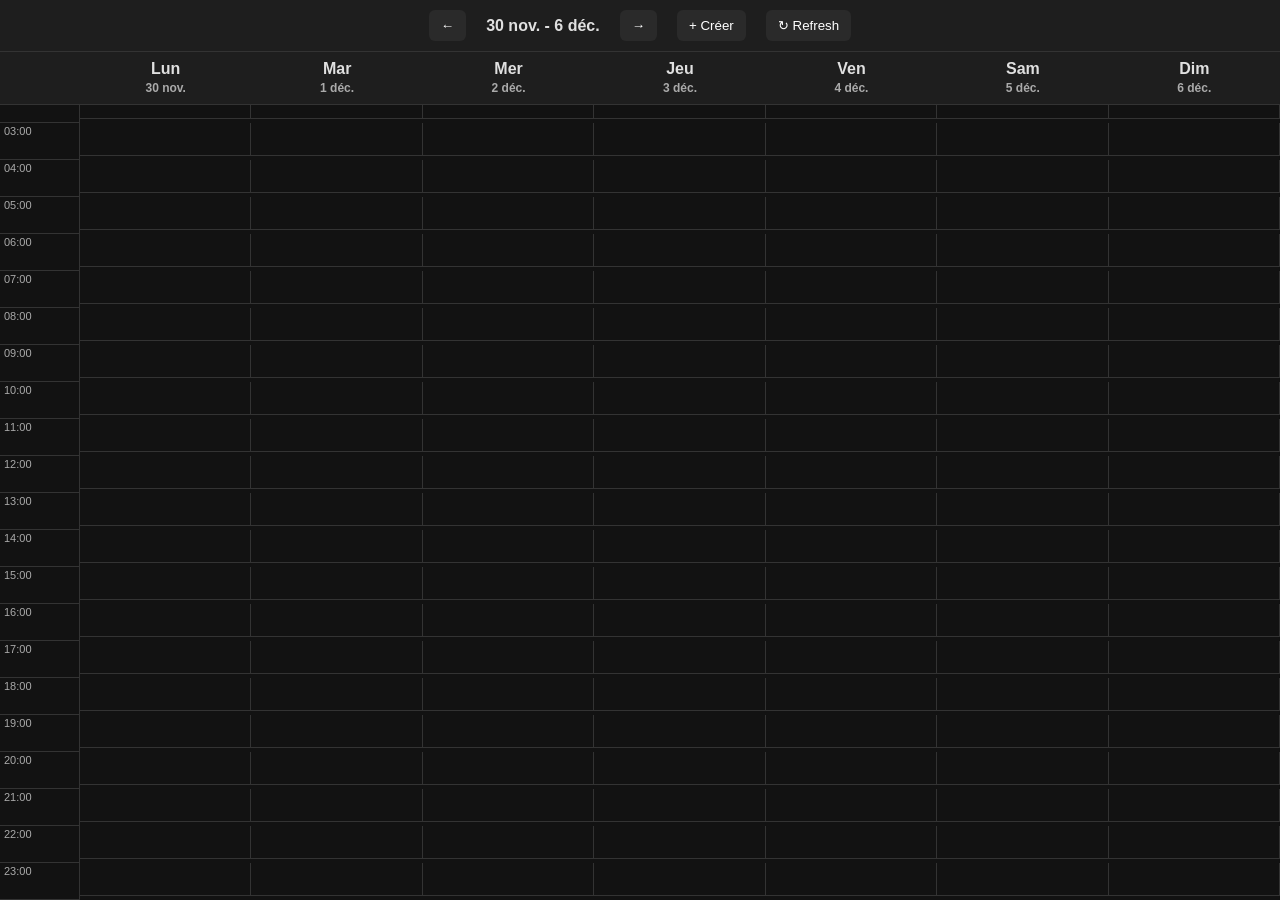
==== index.html @ 89fd9680 "Refactor event handling to use timestamps Refactor event loading and saving logic to use timestamps " ====
<!DOCTYPE html>
<html lang="fr">
<head>
  <meta charset="UTF-8">
  <title>Calendrier</title>
  <link rel="stylesheet" href="style2.css">
</head>

<body>

<div class="calendar">

  <!-- NAV -->
  <div class="nav">
    <button id="prev">←</button>

    <div id="weekLabel"></div>

    <button id="next">→</button>

    <button id="openModal">+ Créer</button>
    <button id="refresh">↻ Refresh</button>
  </div>

  <!-- HEADER -->
  <div class="header">
    <div></div><div></div><div></div><div></div>
    <div></div><div></div><div></div><div></div>
  </div>

  <!-- GRID -->
  <div class="grid"></div>

</div>

<!-- MODAL -->
<div id="modal" class="modal hidden">
  <div class="modal-content">

    <h3>Créer un événement</h3>

    <label>Nom</label>
    <input id="eventName" type="text">

    <label>Date</label>
    <input id="eventDate" type="date">

    <label>Heure</label>
    <input id="eventHour" type="number" step="0.25">

    <label>Durée (minutes)</label>
    <input id="eventDuration" type="number">

    <label>Type</label>
    <select id="eventType">
      <option value="sport">Sport</option>
      <option value="evenement">Evenement</option>
    </select>

    <div class="modal-actions">
      <button id="closeModal">Annuler</button>
      <button id="saveEvent">Créer</button>
    </div>

  </div>
</div>

<script>

let currentDate = new Date();
let eventsData = JSON.parse(localStorage.getItem("events") || "[]");

const grid = document.querySelector(".grid");
const weekLabel = document.getElementById("weekLabel");
const modal = document.getElementById("modal");

let mondayGlobal = null;

/* =========================
   CALENDAR
========================= */
function updateCalendar() {

  grid.innerHTML = "";

  const day = currentDate.getDay();
  const diff = (day === 0 ? -6 : 1) - day;

  const monday = new Date(currentDate);
  monday.setDate(currentDate.getDate() + diff);
  monday.setHours(0,0,0,0);
  mondayGlobal = monday;

  const options = { day: "numeric", month: "short" };
  const names = ["Lun","Mar","Mer","Jeu","Ven","Sam","Dim"];

  const headerDays = document.querySelectorAll(".header div:not(:first-child)");

  headerDays.forEach((el, i) => {
    const d = new Date(monday);
    d.setDate(monday.getDate() + i);
    el.innerHTML = `${names[i]}<br><span>${d.toLocaleDateString("fr-FR", options)}</span>`;
  });

  const sunday = new Date(monday);
  sunday.setDate(monday.getDate() + 6);

  weekLabel.textContent =
    `${monday.toLocaleDateString("fr-FR", options)} - ${sunday.toLocaleDateString("fr-FR", options)}`;

  // GRID
  for (let h = 0; h < 24; h++) {

    const hourCell = document.createElement("div");
    hourCell.className = "hour";
    hourCell.textContent = `${h.toString().padStart(2,"0")}:00`;
    grid.appendChild(hourCell);

    for (let d = 0; d < 7; d++) {
      const cell = document.createElement("div");
      cell.className = "cell";
      cell.dataset.hour = h;
      cell.dataset.day = d;
      grid.appendChild(cell);
    }
  }

  requestAnimationFrame(() => {
    grid.scrollTop = 32 * 12;
  });

  loadEvents();
}

/* =========================
   LOAD EVENTS (TIMESTAMP VERSION)
========================= */
function loadEvents() {

  const events = eventsData;

  const pxPerMinute = 32 / 60;

  events.forEach(ev => {

    const start = new Date(ev.start);

    const diffDays = Math.floor(
      (start - mondayGlobal) / (1000 * 60 * 60 * 24)
    );

    if (diffDays < 0 || diffDays > 6) return;

    const hour = start.getHours();
    const minutes = start.getMinutes();

    const cellIndex = hour * 8 + (diffDays + 1);
    const cell = grid.children[cellIndex];

    if (!cell) return;

    const div = document.createElement("div");
    div.className = `event ${ev.type}`;

    div.style.top = (minutes * pxPerMinute) + "px";
    div.style.height = ((ev.end - ev.start) / 60000) * pxPerMinute + "px";

    div.textContent = ev.nom;

    cell.appendChild(div);
  });
}

/* =========================
   NAV
========================= */
document.getElementById("prev").onclick = () => {
  currentDate.setDate(currentDate.getDate() - 7);
  updateCalendar();
};

document.getElementById("next").onclick = () => {
  currentDate.setDate(currentDate.getDate() + 7);
  updateCalendar();
};

/* =========================
   MODAL
========================= */
document.getElementById("openModal").onclick = () => {
  modal.classList.remove("hidden");
};

document.getElementById("closeModal").onclick = () => {
  modal.classList.add("hidden");
};

/* =========================
   REFRESH
========================= */
document.getElementById("refresh").onclick = () => {
  updateCalendar();
};

/* =========================
   SAVE EVENT (TIMESTAMP)
========================= */
document.getElementById("saveEvent").onclick = () => {

  const name = document.getElementById("eventName").value;
  const date = document.getElementById("eventDate").value;
  const hour = parseFloat(document.getElementById("eventHour").value);
  const duration = parseInt(document.getElementById("eventDuration").value);
  const type = document.getElementById("eventType").value;

  const start = new Date(date);
  start.setHours(Math.floor(hour));
  start.setMinutes((hour % 1) * 60);
  start.setSeconds(0);
  start.setMilliseconds(0);

  const end = new Date(start.getTime() + duration * 60000);

  const newEvent = {
    id: crypto.randomUUID(),
    nom: name,
    start: start.getTime(),
    end: end.getTime(),
    type
  };

  eventsData.push(newEvent);
  localStorage.setItem("events", JSON.stringify(eventsData));

  modal.classList.add("hidden");
  updateCalendar();
};

updateCalendar();

</script>

</body>
</html>
---- style2.css ----
body {
  margin: 0;
  font-family: Arial, sans-serif;
  background: #121212;
  color: #e0e0e0;
}

.calendar {
  display: flex;
  flex-direction: column;
  height: 100vh;
}

/* NAV */
.nav {
  display: flex;
  align-items: center;
  justify-content: center;
  gap: 20px;
  padding: 10px;
  background: #1e1e1e;
  border-bottom: 1px solid #333;
}

.nav button {
  background: #2a2a2a;
  border: none;
  color: white;
  padding: 8px 12px;
  border-radius: 6px;
  cursor: pointer;
}

#weekLabel {
  font-weight: bold;
}

/* HEADER */
.header {
  display: grid;
  grid-template-columns: 80px repeat(7, 1fr);
  background: #1e1e1e;
  border-bottom: 1px solid #333;
}

.header div {
  text-align: center;
  padding: 8px;
  font-weight: bold;
}

.header span {
  font-size: 12px;
  color: #aaa;
}

/* GRID */
.grid {
  display: grid;
  grid-template-columns: 80px repeat(7, 1fr);
  flex-grow: 1;
  overflow-y: auto;
}

/* HEURES */
.hour {
  height: 32px;
  font-size: 11px;
  color: #aaa;
  padding: 2px 4px;

  /* bordures propres */
  border-right: 1px solid #333;
  border-bottom: 1px solid #333;
}

/* CELLULES */
.cell {
  height: 32px;
  position: relative;

  /* bordures propres (évite double ligne) */
  border-right: 1px solid #333;
  border-bottom: 1px solid #333;
}

/* EVENTS */
.event {
  position: absolute;
  left: 2px;
  right: 2px;
  border-radius: 6px;
  font-size: 11px;
  padding: 6px 8px; /* 👈 espace intérieur */
  overflow: hidden;

  color: #000; /* 👈 texte noir */
  font-weight: 500;
}

/* TYPES */
.sport { 
  background: #98E87D; }

.evenement { 
  background: #B888DB; }

.modal {
  position: fixed;
  top: 0;
  left: 0;
  width: 100%;
  height: 100%;
  background: rgba(0,0,0,0.6);

  display: flex;
  align-items: center;
  justify-content: center;
}

.hidden {
  display: none;
}

.modal-content {
  background: #1e1e1e;
  padding: 20px;
  border-radius: 10px;
  width: 300px;
  display: flex;
  flex-direction: column;
  gap: 10px;
}

.modal-content input,
.modal-content select {
  padding: 6px;
}

.modal-actions {
  display: flex;
  justify-content: space-between;
  margin-top: 10px;
}
.event {
  position: absolute;
  left: 0;
  right: 0;
  border-radius: 6px;
  cursor: pointer;
}

.resize-handle {
  height: 6px;
  background: rgba(0,0,0,0.2);
  cursor: ns-resize;
  position: absolute;
  bottom: 0;
  left: 0;
  right: 0;
}
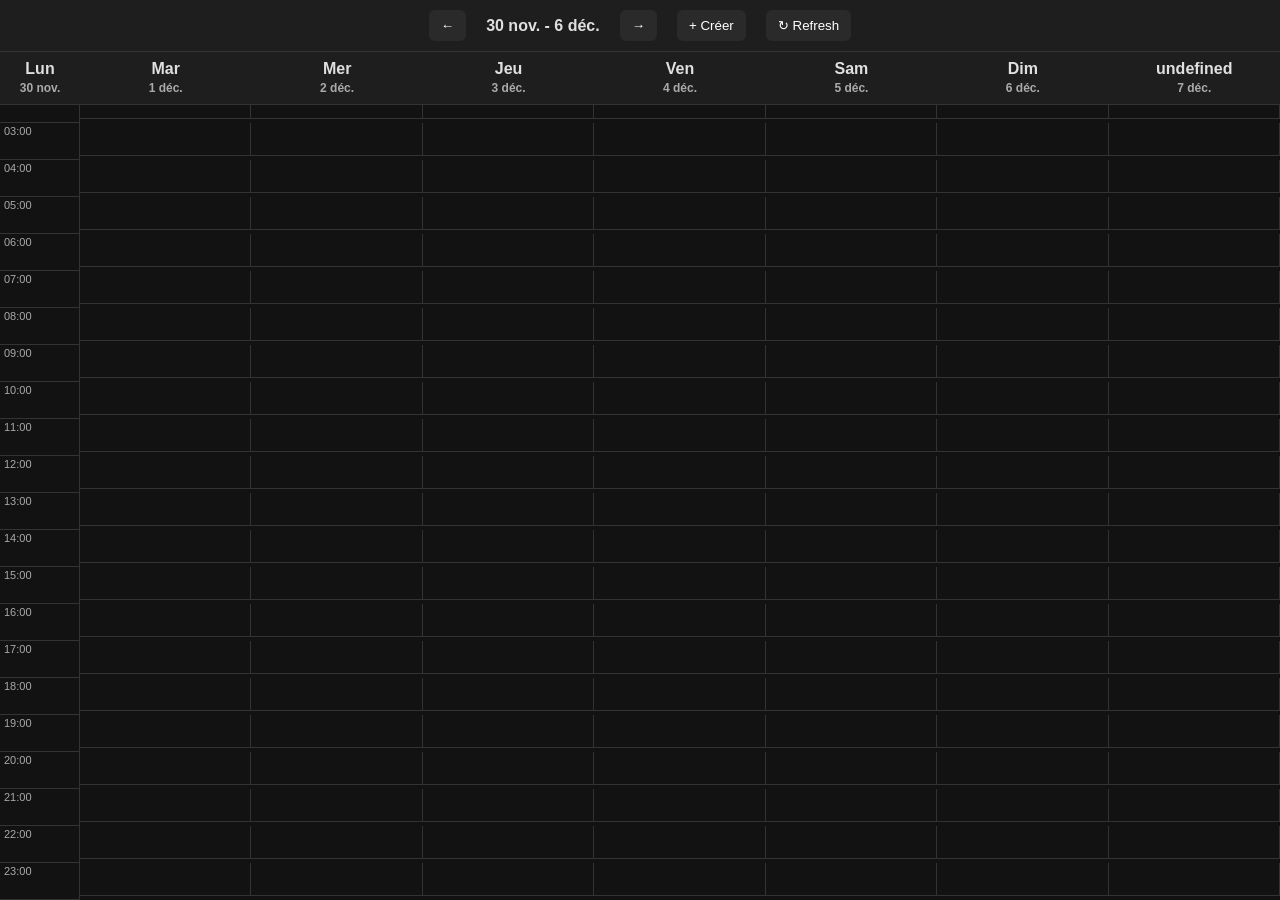
==== commit 39ea23b5: "Update labels and improve event loading logic" ====
--- a/index.html
+++ b/index.html
@@ -45,7 +45,7 @@
     <label>Date</label>
     <input id="eventDate" type="date">
 
-    <label>Heure</label>
+    <label>Heure (ex: 14.5)</label>
     <input id="eventHour" type="number" step="0.25">
 
     <label>Durée (minutes)</label>
@@ -89,12 +89,13 @@
   const monday = new Date(currentDate);
   monday.setDate(currentDate.getDate() + diff);
   monday.setHours(0,0,0,0);
+
   mondayGlobal = monday;
 
   const options = { day: "numeric", month: "short" };
   const names = ["Lun","Mar","Mer","Jeu","Ven","Sam","Dim"];
 
-  const headerDays = document.querySelectorAll(".header div:not(:first-child)");
+  const headerDays = document.querySelectorAll(".header div");
 
   headerDays.forEach((el, i) => {
     const d = new Date(monday);
@@ -119,8 +120,6 @@
     for (let d = 0; d < 7; d++) {
       const cell = document.createElement("div");
       cell.className = "cell";
-      cell.dataset.hour = h;
-      cell.dataset.day = d;
       grid.appendChild(cell);
     }
   }
@@ -133,17 +132,32 @@
 }
 
 /* =========================
-   LOAD EVENTS (TIMESTAMP VERSION)
+   LOAD EVENTS (ROBUSTE)
 ========================= */
 function loadEvents() {
 
-  const events = eventsData;
-
   const pxPerMinute = 32 / 60;
 
-  events.forEach(ev => {
-
-    const start = new Date(ev.start);
+  eventsData.forEach(ev => {
+
+    let start, end;
+
+    // 🟢 FORMAT TIMESTAMP (nouveau)
+    if (ev.start && ev.end) {
+      start = new Date(ev.start);
+      end = new Date(ev.end);
+    }
+
+    // 🟡 FORMAT ANCIEN (compatibilité)
+    else if (ev.date && ev.heure != null) {
+      start = new Date(ev.date);
+      start.setHours(Math.floor(ev.heure));
+      start.setMinutes((ev.heure % 1) * 60);
+
+      end = new Date(start.getTime() + (ev.duree || 60) * 60000);
+    }
+
+    else return;
 
     const diffDays = Math.floor(
       (start - mondayGlobal) / (1000 * 60 * 60 * 24)
@@ -163,7 +177,7 @@
     div.className = `event ${ev.type}`;
 
     div.style.top = (minutes * pxPerMinute) + "px";
-    div.style.height = ((ev.end - ev.start) / 60000) * pxPerMinute + "px";
+    div.style.height = ((end - start) / 60000) * pxPerMinute + "px";
 
     div.textContent = ev.nom;
 
@@ -213,11 +227,12 @@
   const duration = parseInt(document.getElementById("eventDuration").value);
   const type = document.getElementById("eventType").value;
 
+  if (!name || !date || isNaN(hour) || isNaN(duration)) return;
+
   const start = new Date(date);
   start.setHours(Math.floor(hour));
   start.setMinutes((hour % 1) * 60);
   start.setSeconds(0);
-  start.setMilliseconds(0);
 
   const end = new Date(start.getTime() + duration * 60000);
 
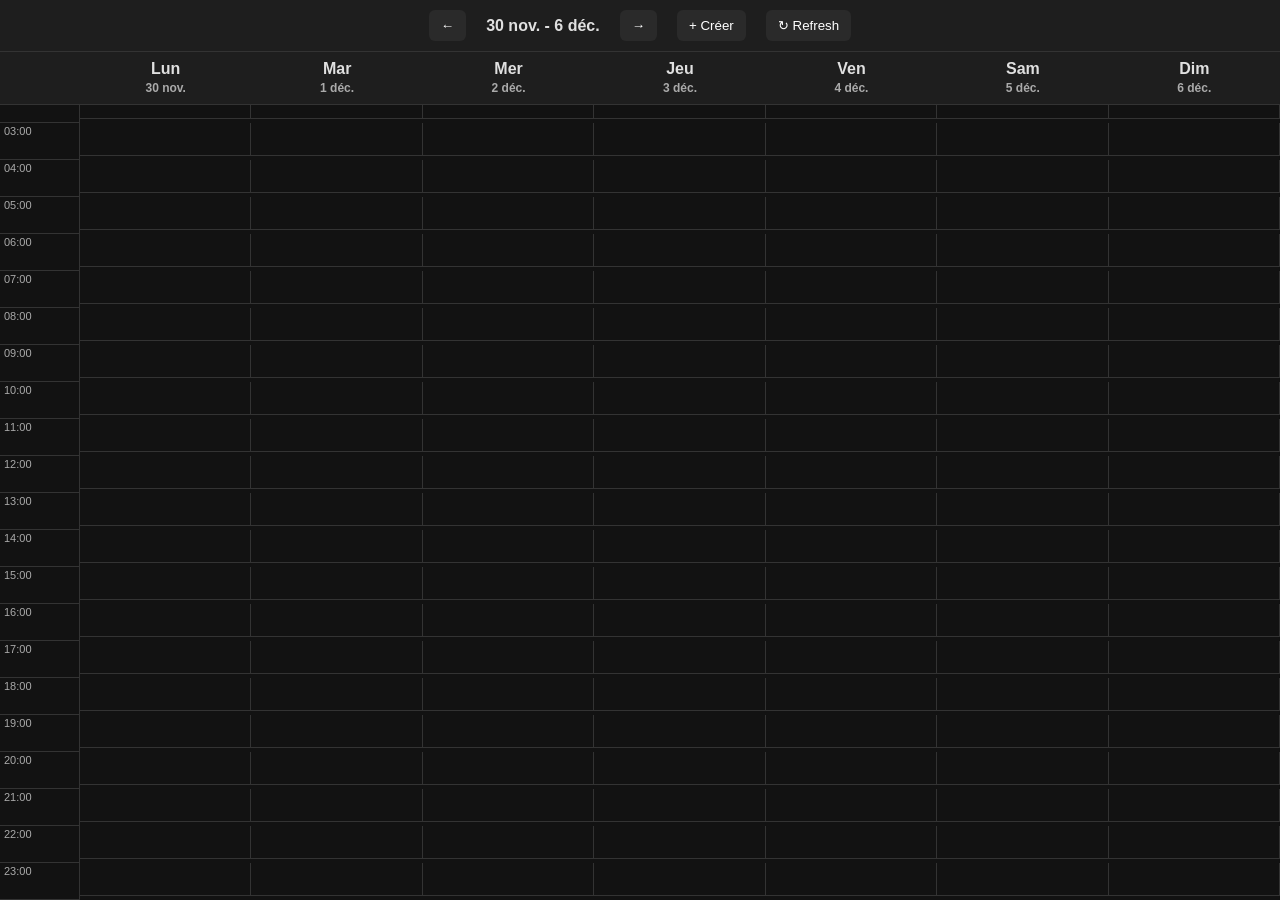
==== commit 1135a873: "Refactor header and update days selection logic Updated header structure and modified header days se" ====
--- a/index.html
+++ b/index.html
@@ -23,10 +23,16 @@
   </div>
 
   <!-- HEADER -->
-  <div class="header">
-    <div></div><div></div><div></div><div></div>
-    <div></div><div></div><div></div><div></div>
-  </div>
+<div class="header">
+  <div class="hour-header"></div> <!-- IMPORTANT -->
+  <div></div>
+  <div></div>
+  <div></div>
+  <div></div>
+  <div></div>
+  <div></div>
+  <div></div>
+</div>
 
   <!-- GRID -->
   <div class="grid"></div>
@@ -95,7 +101,7 @@
   const options = { day: "numeric", month: "short" };
   const names = ["Lun","Mar","Mer","Jeu","Ven","Sam","Dim"];
 
-  const headerDays = document.querySelectorAll(".header div");
+  const headerDays = document.querySelectorAll(".header div:not(.hour-header)");
 
   headerDays.forEach((el, i) => {
     const d = new Date(monday);
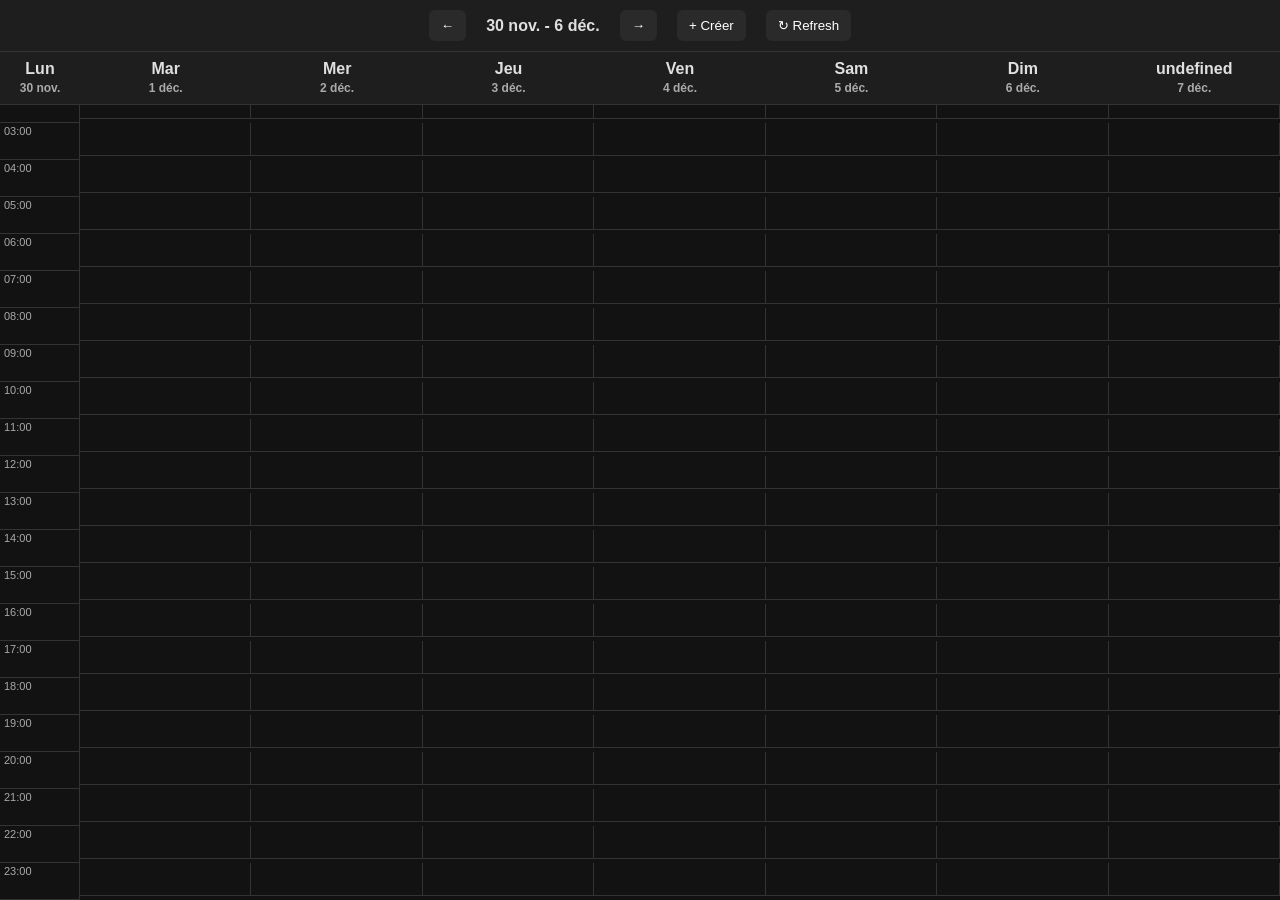
==== commit fdb31188: "Refactor event form and loading/saving logic Updated event form fields and load/save logic to includ" ====
--- a/index.html
+++ b/index.html
@@ -23,16 +23,10 @@
   </div>
 
   <!-- HEADER -->
-<div class="header">
-  <div class="hour-header"></div> <!-- IMPORTANT -->
-  <div></div>
-  <div></div>
-  <div></div>
-  <div></div>
-  <div></div>
-  <div></div>
-  <div></div>
-</div>
+  <div class="header">
+    <div></div><div></div><div></div><div></div>
+    <div></div><div></div><div></div><div></div>
+  </div>
 
   <!-- GRID -->
   <div class="grid"></div>
@@ -48,14 +42,17 @@
     <label>Nom</label>
     <input id="eventName" type="text">
 
-    <label>Date</label>
-    <input id="eventDate" type="date">
-
-    <label>Heure (ex: 14.5)</label>
-    <input id="eventHour" type="number" step="0.25">
-
-    <label>Durée (minutes)</label>
-    <input id="eventDuration" type="number">
+    <label>Date début</label>
+    <input id="eventStartDate" type="date">
+
+    <label>Heure début</label>
+    <input id="eventStartHour" type="number" step="0.25">
+
+    <label>Date fin (optionnel)</label>
+    <input id="eventEndDate" type="date">
+
+    <label>Heure fin (optionnel)</label>
+    <input id="eventEndHour" type="number" step="0.25">
 
     <label>Type</label>
     <select id="eventType">
@@ -101,7 +98,7 @@
   const options = { day: "numeric", month: "short" };
   const names = ["Lun","Mar","Mer","Jeu","Ven","Sam","Dim"];
 
-  const headerDays = document.querySelectorAll(".header div:not(.hour-header)");
+  const headerDays = document.querySelectorAll(".header div");
 
   headerDays.forEach((el, i) => {
     const d = new Date(monday);
@@ -138,7 +135,7 @@
 }
 
 /* =========================
-   LOAD EVENTS (ROBUSTE)
+   LOAD EVENTS (TIMESTAMP)
 ========================= */
 function loadEvents() {
 
@@ -146,24 +143,8 @@
 
   eventsData.forEach(ev => {
 
-    let start, end;
-
-    // 🟢 FORMAT TIMESTAMP (nouveau)
-    if (ev.start && ev.end) {
-      start = new Date(ev.start);
-      end = new Date(ev.end);
-    }
-
-    // 🟡 FORMAT ANCIEN (compatibilité)
-    else if (ev.date && ev.heure != null) {
-      start = new Date(ev.date);
-      start.setHours(Math.floor(ev.heure));
-      start.setMinutes((ev.heure % 1) * 60);
-
-      end = new Date(start.getTime() + (ev.duree || 60) * 60000);
-    }
-
-    else return;
+    let start = new Date(ev.start);
+    let end = new Date(ev.end);
 
     const diffDays = Math.floor(
       (start - mondayGlobal) / (1000 * 60 * 60 * 24)
@@ -223,24 +204,41 @@
 };
 
 /* =========================
-   SAVE EVENT (TIMESTAMP)
+   SAVE EVENT (AUTO END DATE)
 ========================= */
 document.getElementById("saveEvent").onclick = () => {
 
   const name = document.getElementById("eventName").value;
-  const date = document.getElementById("eventDate").value;
-  const hour = parseFloat(document.getElementById("eventHour").value);
-  const duration = parseInt(document.getElementById("eventDuration").value);
+
+  const startDate = document.getElementById("eventStartDate").value;
+  const startHour = parseFloat(document.getElementById("eventStartHour").value);
+
+  let endDate = document.getElementById("eventEndDate").value;
+  let endHour = parseFloat(document.getElementById("eventEndHour").value);
+
   const type = document.getElementById("eventType").value;
 
-  if (!name || !date || isNaN(hour) || isNaN(duration)) return;
-
-  const start = new Date(date);
-  start.setHours(Math.floor(hour));
-  start.setMinutes((hour % 1) * 60);
+  if (!name || !startDate || isNaN(startHour)) {
+    alert("Champs obligatoires manquants");
+    return;
+  }
+
+  // 🟢 START
+  const start = new Date(startDate);
+  start.setHours(Math.floor(startHour));
+  start.setMinutes((startHour % 1) * 60);
   start.setSeconds(0);
-
-  const end = new Date(start.getTime() + duration * 60000);
+  start.setMilliseconds(0);
+
+  // 🟡 AUTO END = START si vide
+  if (!endDate) endDate = startDate;
+  if (isNaN(endHour)) endHour = startHour + 1; // défaut 1h
+
+  const end = new Date(endDate);
+  end.setHours(Math.floor(endHour));
+  end.setMinutes((endHour % 1) * 60);
+  end.setSeconds(0);
+  end.setMilliseconds(0);
 
   const newEvent = {
     id: crypto.randomUUID(),
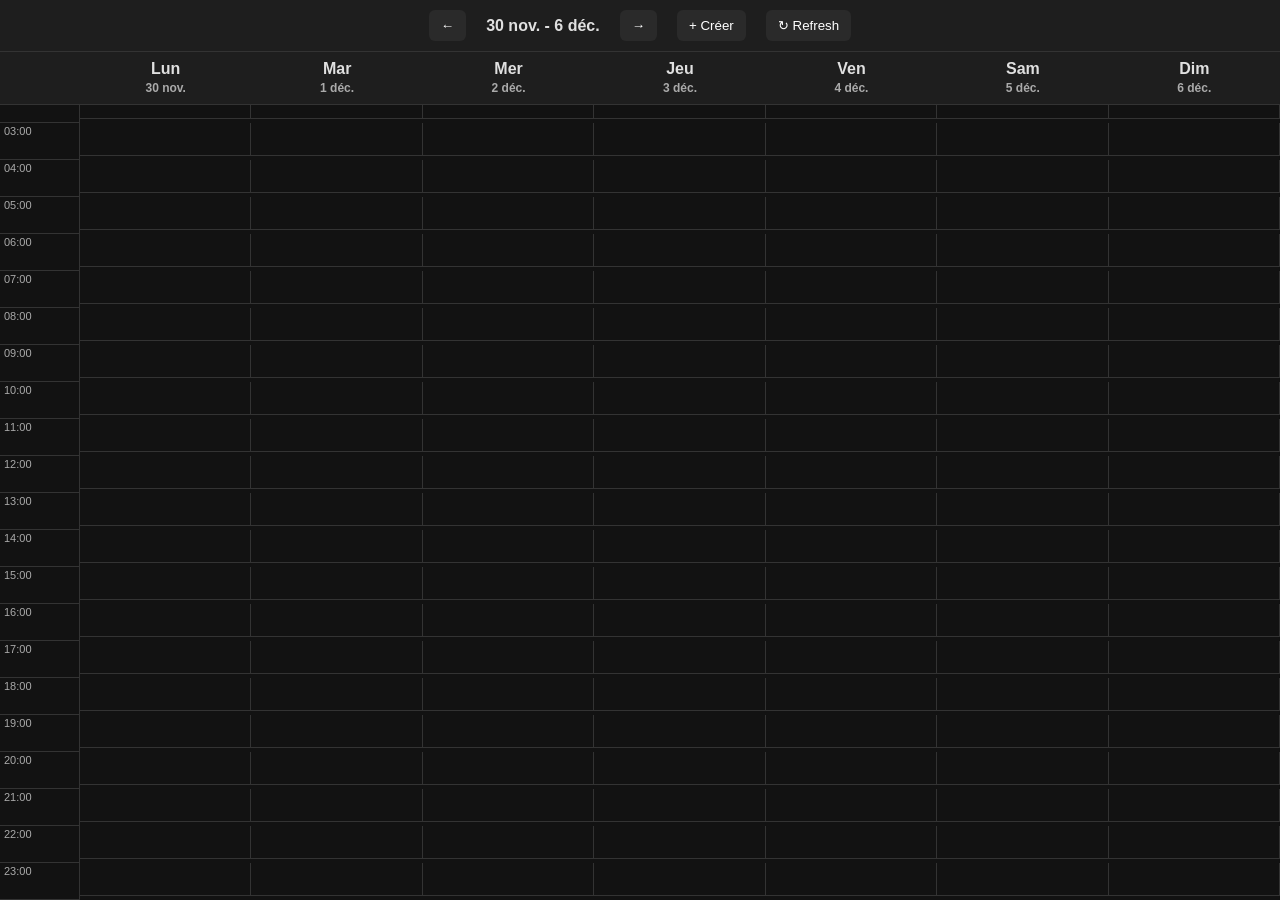
==== commit 0430a6a6: "Update header comments and event handling logic" ====
--- a/index.html
+++ b/index.html
@@ -22,10 +22,11 @@
     <button id="refresh">↻ Refresh</button>
   </div>
 
-  <!-- HEADER -->
+  <!-- HEADER (⚠️ colonne vide HEURE obligatoire) -->
   <div class="header">
+    <div class="hour-header"></div>
     <div></div><div></div><div></div><div></div>
-    <div></div><div></div><div></div><div></div>
+    <div></div><div></div><div></div>
   </div>
 
   <!-- GRID -->
@@ -98,12 +99,20 @@
   const options = { day: "numeric", month: "short" };
   const names = ["Lun","Mar","Mer","Jeu","Ven","Sam","Dim"];
 
+  // HEADER avec colonne HEURE + 7 jours
   const headerDays = document.querySelectorAll(".header div");
 
   headerDays.forEach((el, i) => {
+
+    if (i === 0) {
+      el.innerHTML = "";
+      return;
+    }
+
     const d = new Date(monday);
-    d.setDate(monday.getDate() + i);
-    el.innerHTML = `${names[i]}<br><span>${d.toLocaleDateString("fr-FR", options)}</span>`;
+    d.setDate(monday.getDate() + (i - 1));
+
+    el.innerHTML = `${names[i - 1]}<br><span>${d.toLocaleDateString("fr-FR", options)}</span>`;
   });
 
   const sunday = new Date(monday);
@@ -112,7 +121,7 @@
   weekLabel.textContent =
     `${monday.toLocaleDateString("fr-FR", options)} - ${sunday.toLocaleDateString("fr-FR", options)}`;
 
-  // GRID
+  // GRID (colonne 1 = heures)
   for (let h = 0; h < 24; h++) {
 
     const hourCell = document.createElement("div");
@@ -143,8 +152,8 @@
 
   eventsData.forEach(ev => {
 
-    let start = new Date(ev.start);
-    let end = new Date(ev.end);
+    const start = new Date(ev.start);
+    const end = new Date(ev.end);
 
     const diffDays = Math.floor(
       (start - mondayGlobal) / (1000 * 60 * 60 * 24)
@@ -204,7 +213,7 @@
 };
 
 /* =========================
-   SAVE EVENT (AUTO END DATE)
+   SAVE EVENT (AUTO END)
 ========================= */
 document.getElementById("saveEvent").onclick = () => {
 
@@ -223,22 +232,18 @@
     return;
   }
 
-  // 🟢 START
+  // START
   const start = new Date(startDate);
   start.setHours(Math.floor(startHour));
   start.setMinutes((startHour % 1) * 60);
-  start.setSeconds(0);
-  start.setMilliseconds(0);
-
-  // 🟡 AUTO END = START si vide
+
+  // AUTO END
   if (!endDate) endDate = startDate;
-  if (isNaN(endHour)) endHour = startHour + 1; // défaut 1h
+  if (isNaN(endHour)) endHour = startHour + 1;
 
   const end = new Date(endDate);
   end.setHours(Math.floor(endHour));
   end.setMinutes((endHour % 1) * 60);
-  end.setSeconds(0);
-  end.setMilliseconds(0);
 
   const newEvent = {
     id: crypto.randomUUID(),
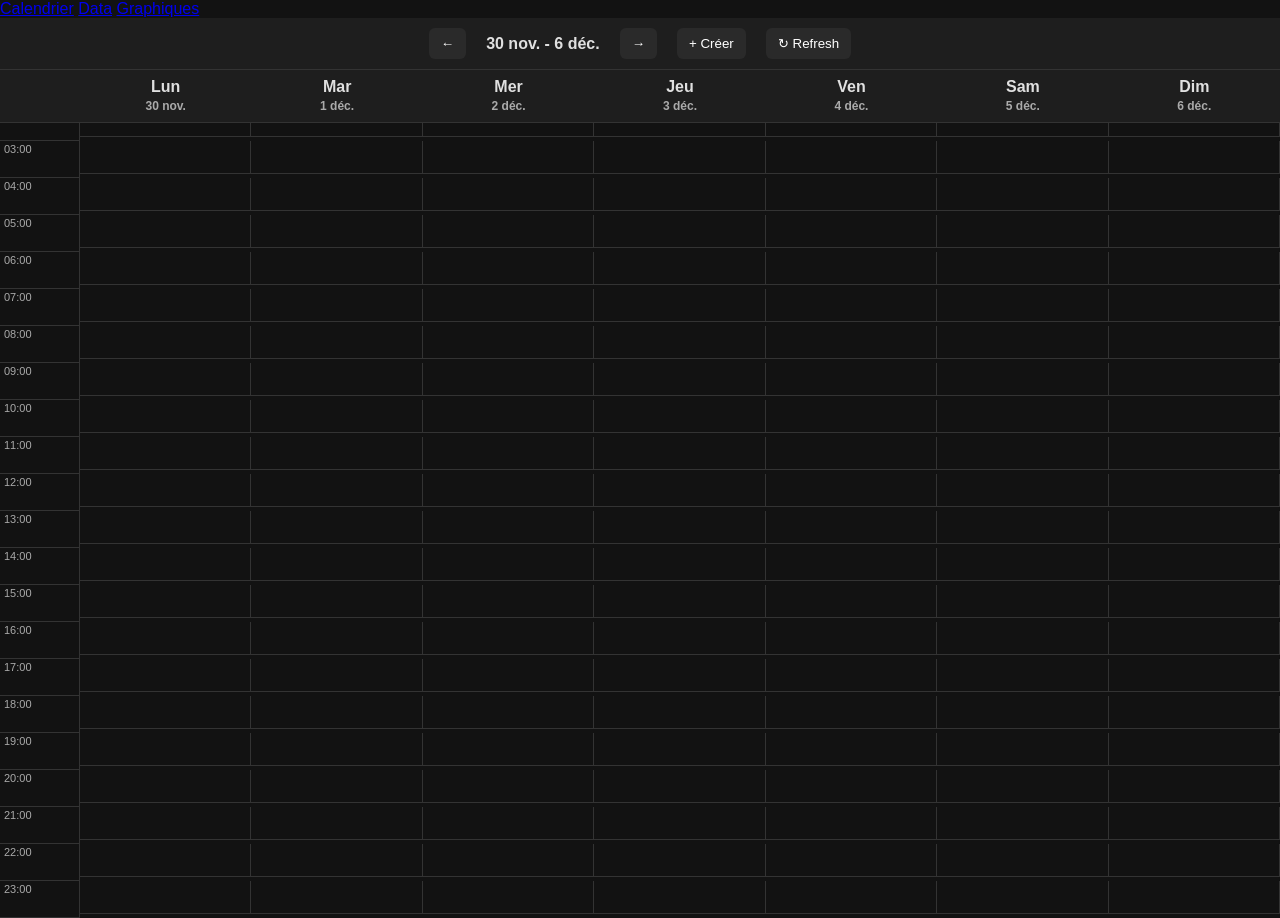
==== commit 16e134f0: "Add header navigation links to index.html" ====
--- a/index.html
+++ b/index.html
@@ -7,7 +7,11 @@
 </head>
 
 <body>
-
+<header class="top-nav">
+  <a href="index.html">Calendrier</a>
+  <a href="data.html">Data</a>
+  <a href="graphiques.html">Graphiques</a>
+</header>
 <div class="calendar">
 
   <!-- NAV -->
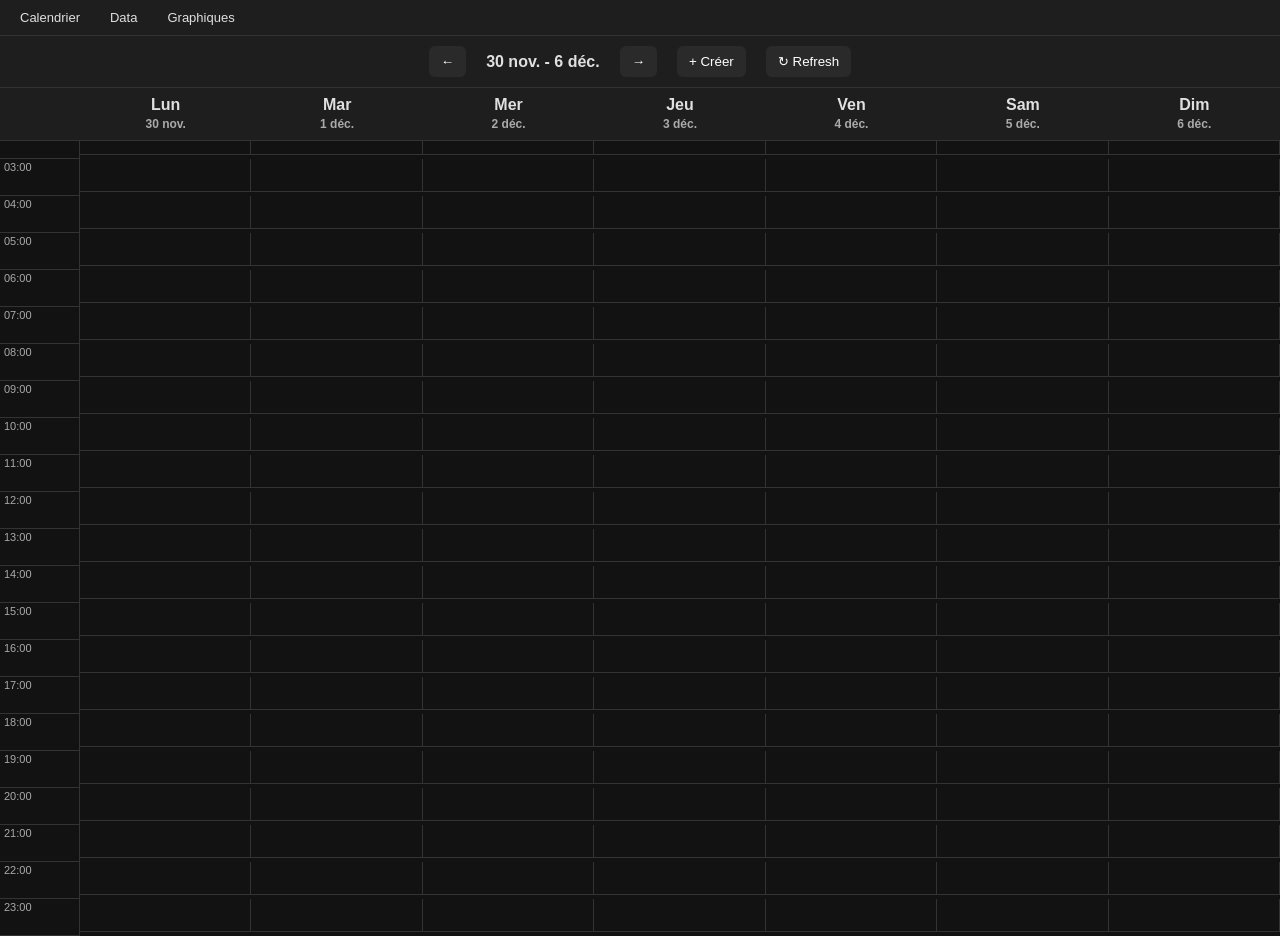
==== commit 3ceea53a: "Update index.html" ====
--- a/index.html
+++ b/index.html
@@ -7,33 +7,30 @@
 </head>
 
 <body>
+
 <header class="top-nav">
   <a href="index.html">Calendrier</a>
   <a href="data.html">Data</a>
   <a href="graphiques.html">Graphiques</a>
 </header>
+
 <div class="calendar">
 
-  <!-- NAV -->
   <div class="nav">
     <button id="prev">←</button>
-
     <div id="weekLabel"></div>
-
     <button id="next">→</button>
 
     <button id="openModal">+ Créer</button>
     <button id="refresh">↻ Refresh</button>
   </div>
 
-  <!-- HEADER (⚠️ colonne vide HEURE obligatoire) -->
   <div class="header">
     <div class="hour-header"></div>
     <div></div><div></div><div></div><div></div>
     <div></div><div></div><div></div>
   </div>
 
-  <!-- GRID -->
   <div class="grid"></div>
 
 </div>
@@ -84,6 +81,9 @@
 
 let mondayGlobal = null;
 
+/* ⭐ NOUVEAU : mode édition */
+let editingEventId = null;
+
 /* =========================
    CALENDAR
 ========================= */
@@ -103,7 +103,6 @@
   const options = { day: "numeric", month: "short" };
   const names = ["Lun","Mar","Mer","Jeu","Ven","Sam","Dim"];
 
-  // HEADER avec colonne HEURE + 7 jours
   const headerDays = document.querySelectorAll(".header div");
 
   headerDays.forEach((el, i) => {
@@ -125,7 +124,6 @@
   weekLabel.textContent =
     `${monday.toLocaleDateString("fr-FR", options)} - ${sunday.toLocaleDateString("fr-FR", options)}`;
 
-  // GRID (colonne 1 = heures)
   for (let h = 0; h < 24; h++) {
 
     const hourCell = document.createElement("div");
@@ -148,7 +146,7 @@
 }
 
 /* =========================
-   LOAD EVENTS (TIMESTAMP)
+   LOAD EVENTS + CLICK EDIT
 ========================= */
 function loadEvents() {
 
@@ -181,6 +179,29 @@
 
     div.textContent = ev.nom;
 
+    /* ⭐ CLICK POUR EDITER */
+    div.onclick = () => {
+
+      editingEventId = ev.id;
+
+      document.getElementById("eventName").value = ev.nom;
+
+      const s = new Date(ev.start);
+      const e = new Date(ev.end);
+
+      document.getElementById("eventStartDate").value = s.toISOString().split("T")[0];
+      document.getElementById("eventStartHour").value =
+        s.getHours() + s.getMinutes() / 60;
+
+      document.getElementById("eventEndDate").value = e.toISOString().split("T")[0];
+      document.getElementById("eventEndHour").value =
+        e.getHours() + e.getMinutes() / 60;
+
+      document.getElementById("eventType").value = ev.type;
+
+      modal.classList.remove("hidden");
+    };
+
     cell.appendChild(div);
   });
 }
@@ -202,6 +223,15 @@
    MODAL
 ========================= */
 document.getElementById("openModal").onclick = () => {
+
+  editingEventId = null;
+
+  document.getElementById("eventName").value = "";
+  document.getElementById("eventStartDate").value = "";
+  document.getElementById("eventStartHour").value = "";
+  document.getElementById("eventEndDate").value = "";
+  document.getElementById("eventEndHour").value = "";
+
   modal.classList.remove("hidden");
 };
 
@@ -217,7 +247,7 @@
 };
 
 /* =========================
-   SAVE EVENT (AUTO END)
+   SAVE EVENT (CREATE + EDIT)
 ========================= */
 document.getElementById("saveEvent").onclick = () => {
 
@@ -231,17 +261,12 @@
 
   const type = document.getElementById("eventType").value;
 
-  if (!name || !startDate || isNaN(startHour)) {
-    alert("Champs obligatoires manquants");
-    return;
-  }
-
-  // START
+  if (!name || !startDate || isNaN(startHour)) return;
+
   const start = new Date(startDate);
   start.setHours(Math.floor(startHour));
   start.setMinutes((startHour % 1) * 60);
 
-  // AUTO END
   if (!endDate) endDate = startDate;
   if (isNaN(endHour)) endHour = startHour + 1;
 
@@ -249,15 +274,33 @@
   end.setHours(Math.floor(endHour));
   end.setMinutes((endHour % 1) * 60);
 
-  const newEvent = {
-    id: crypto.randomUUID(),
-    nom: name,
-    start: start.getTime(),
-    end: end.getTime(),
-    type
-  };
-
-  eventsData.push(newEvent);
+  if (editingEventId) {
+
+    const index = eventsData.findIndex(e => e.id === editingEventId);
+
+    if (index !== -1) {
+      eventsData[index] = {
+        ...eventsData[index],
+        nom: name,
+        start: start.getTime(),
+        end: end.getTime(),
+        type
+      };
+    }
+
+    editingEventId = null;
+
+  } else {
+
+    eventsData.push({
+      id: crypto.randomUUID(),
+      nom: name,
+      start: start.getTime(),
+      end: end.getTime(),
+      type
+    });
+  }
+
   localStorage.setItem("events", JSON.stringify(eventsData));
 
   modal.classList.add("hidden");
--- a/style2.css
+++ b/style2.css
@@ -159,3 +159,61 @@
   left: 0;
   right: 0;
 }
+
+.top-nav {
+  display: flex;
+  gap: 14px;
+  padding: 6px 12px; /* ↓ plus petit */
+  background: #1e1e1e;
+  border-bottom: 1px solid #333;
+  align-items: center;
+}
+
+.top-nav a {
+  color: #e0e0e0;
+  text-decoration: none;
+  font-weight: 500;   /* ↓ moins épais */
+  font-size: 13px;    /* ↓ texte plus petit */
+  padding: 4px 8px;   /* ↓ zones cliquables plus compactes */
+  border-radius: 6px;
+}
+
+.top-nav a:hover {
+  background: #2a2a2a;
+}
+
+table {
+  width: 100%;
+  border-collapse: collapse;
+  margin: 8px;
+  font-size: 12px; /* ↓ plus compact */
+}
+
+th, td {
+  border: 1px solid #333;
+  padding: 4px 6px; /* ↓ réduit */
+  text-align: center;
+  white-space: nowrap; /* empêche retour ligne */
+}
+
+th {
+  background: #1e1e1e;
+}
+
+td {
+  background: #121212;
+}
+
+button.deleteBtn {
+  background: #ff4d4d;
+  border: none;
+  color: white;
+  padding: 2px 6px;
+  border-radius: 4px;
+  cursor: pointer;
+  font-size: 11px;
+}
+
+button.deleteBtn:hover {
+  background: #ff1f1f;
+}
